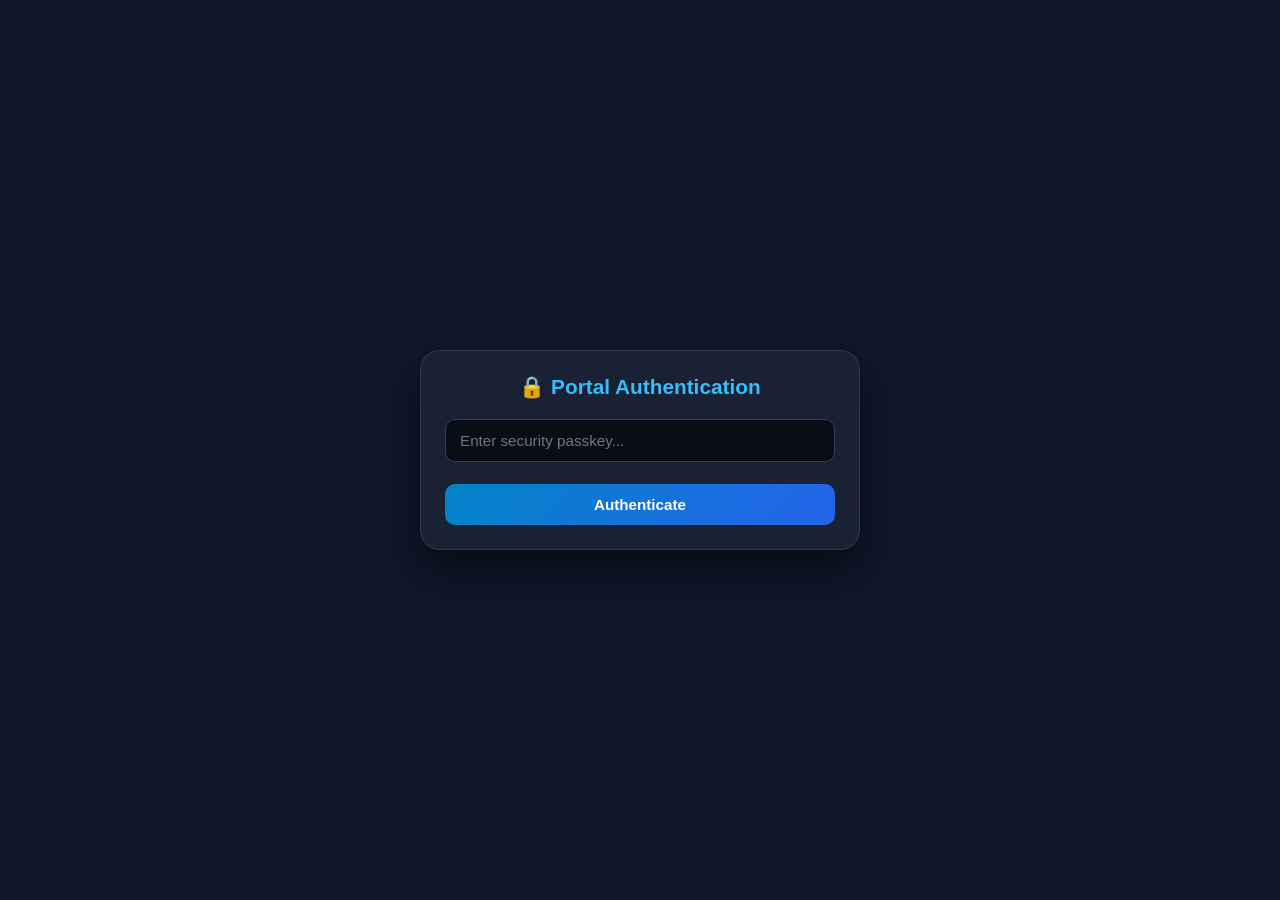
==== admin.html @ 2f3b1c12 "Upgrade site to professional dark glass layout and hide admin portal" ====
<!DOCTYPE html>
<html lang="en">
<head>
    <meta charset="UTF-8">
    <meta name="viewport" content="width=device-width, initial-scale=1.0">
    <title>Dashboard | Ezra Wanyama</title>
    <style>
        * { box-sizing: border-box; margin: 0; padding: 0; font-family: -apple-system, BlinkMacSystemFont, "SF Pro Display", "Segoe UI", Roboto, sans-serif; }
        body { background: #0f172a; color: #f8fafc; min-height: 100vh; display: flex; justify-content: center; align-items: center; padding: 20px 16px; }
        .admin-card { width: 100%; max-width: 440px; background: rgba(30, 41, 59, 0.7); backdrop-filter: blur(12px); border: 1px solid rgba(255, 255, 255, 0.1); border-radius: 20px; padding: 24px; box-shadow: 0 20px 40px rgba(0,0,0,0.5); }
        h2 { font-size: 1.3rem; font-weight: 700; color: #38bdf8; margin-bottom: 20px; text-align: center; }
        .input-group { margin-bottom: 16px; }
        .input-group label { display: block; font-size: 0.8rem; text-transform: uppercase; letter-spacing: 0.05em; color: #94a3b8; margin-bottom: 6px; }
        .input-group input { width: 100%; padding: 12px 14px; background: #090d16; border: 1px solid #334155; border-radius: 10px; color: #fff; font-size: 0.95rem; outline: none; }
        .input-group input:focus { border-color: #38bdf8; }
        .btn { width: 100%; padding: 12px; border: none; border-radius: 10px; font-weight: 600; font-size: 0.95rem; cursor: pointer; transition: transform 0.1s, opacity 0.2s; }
        .btn:active { transform: scale(0.98); }
        .btn-primary { background: linear-gradient(135deg, #0284c7, #2563eb); color: white; margin-top: 6px; }
        .btn-purple { background: linear-gradient(135deg, #9333ea, #c084fc); color: white; margin-top: 6px; }
        .section-title { font-size: 0.95rem; color: #f1f5f9; margin: 24px 0 12px; border-top: 1px solid #334155; padding-top: 16px; font-weight: 600; }
        .login-box { text-align: center; }
    </style>
</head>
<body>

<div class="admin-card">
    <div id="loginSection" class="login-box">
        <h2>🔒 Portal Authentication</h2>
        <div class="input-group">
            <input type="password" id="passInput" placeholder="Enter security passkey...">
        </div>
        <button class="btn btn-primary" onclick="checkAuth()">Authenticate</button>
    </div>

    <div id="dashSection" style="display: none;">
        <h2>⚡ Control Center</h2>
        
        <!-- Link Creator -->
        <div class="input-group">
            <label>Button Label</label>
            <input type="text" id="linkTitle" placeholder="e.g. GitHub Repository">
        </div>
        <div class="input-group">
            <label>Target URL</label>
            <input type="url" id="linkUrl" placeholder="https://...">
        </div>
        <button class="btn btn-primary" onclick="addLink()">Publish Button</button>

        <!-- Media Post Creator -->
        <div class="section-title">Post Media Content</div>
        <div class="input-group">
            <label>Image File</label>
            <input type="file" id="photoInput" accept="image/*">
        </div>
        <div class="input-group">
            <label>Caption Text</label>
            <input type="text" id="photoCaption" placeholder="Optional description...">
        </div>
        <button class="btn btn-purple" onclick="uploadPhoto()">Publish Photo</button>
    </div>
</div>

<script>
    const AUTH_KEY = "Dracula";

    function checkAuth() {
        const input = document.getElementById("passInput").value;
        if (input === AUTH_KEY) {
            document.getElementById("loginSection").style.display = "none";
            document.getElementById("dashSection").style.display = "block";
        } else {
            alert("Access Denied");
        }
    }

    function addLink() {
        const title = document.getElementById("linkTitle").value.trim();
        const url = document.getElementById("linkUrl").value.trim();
        if (!title || !url) return alert("Fill in title and URL");

        const links = JSON.parse(localStorage.getItem("ezra_links") || "[]");
        links.push({ id: Date.now(), title, url });
        localStorage.setItem("ezra_links", JSON.stringify(links));

        document.getElementById("linkTitle").value = "";
        document.getElementById("linkUrl").value = "";
        alert("Button published to main site!");
    }

    function uploadPhoto() {
        const fileInput = document.getElementById("photoInput");
        const caption = document.getElementById("photoCaption").value.trim();
        if (!fileInput.files || !fileInput.files[0]) return alert("Select an image first");

        const reader = new FileReader();
        reader.onload = function(e) {
            const gallery = JSON.parse(localStorage.getItem("ezra_gallery") || "[]");
            gallery.unshift({ id: Date.now(), image: e.target.result, caption });
            localStorage.setItem("ezra_gallery", JSON.stringify(gallery));

            fileInput.value = "";
            document.getElementById("photoCaption").value = "";
            alert("Media published to main site!");
        };
        reader.readAsDataURL(fileInput.files[0]);
    }
</script>

</body>
</html>
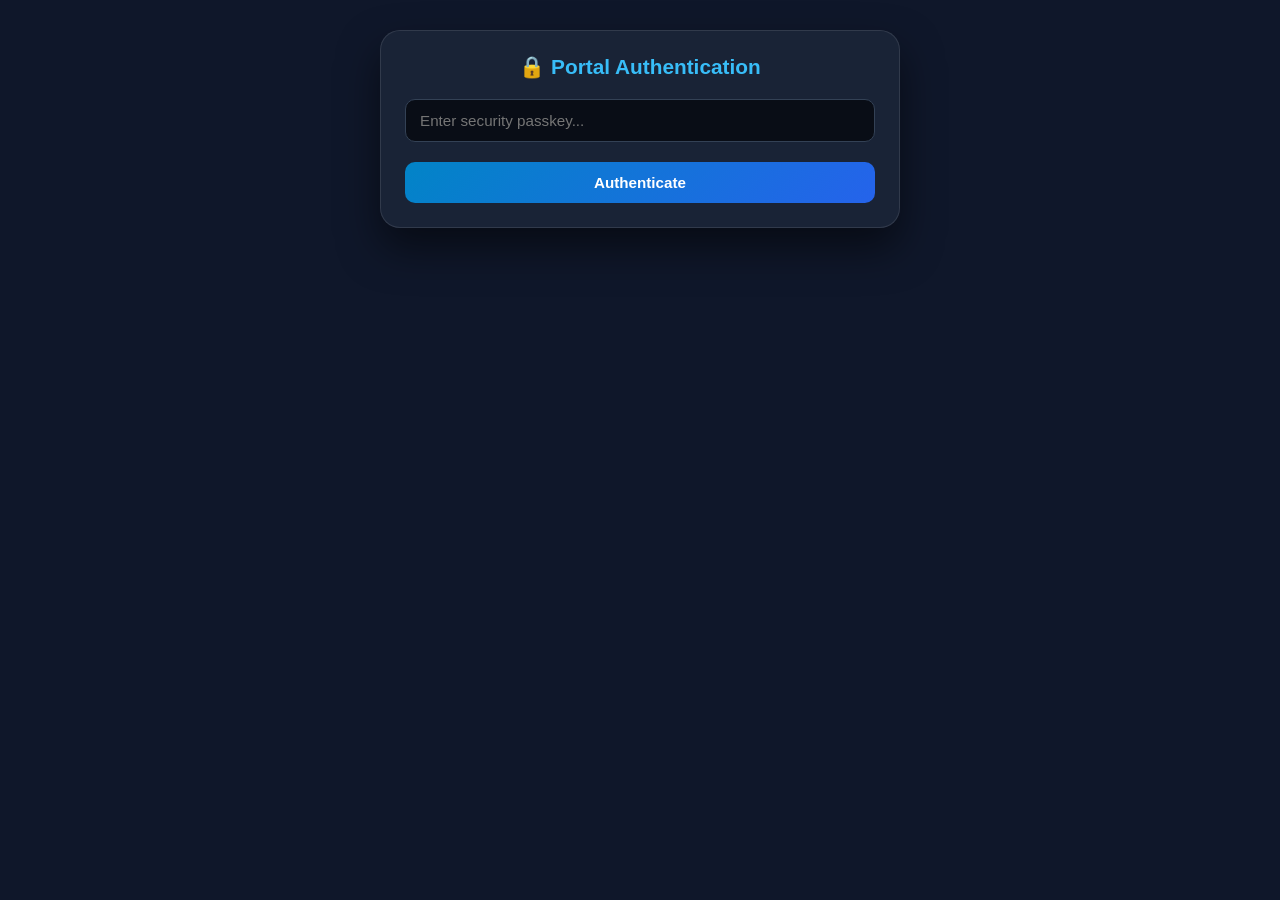
==== commit 1762878e: "Sync all images, gallery cards, and racing animations" ====
--- a/admin.html
+++ b/admin.html
@@ -6,25 +6,34 @@
     <title>Dashboard | Ezra Wanyama</title>
     <style>
         * { box-sizing: border-box; margin: 0; padding: 0; font-family: -apple-system, BlinkMacSystemFont, "SF Pro Display", "Segoe UI", Roboto, sans-serif; }
-        body { background: #0f172a; color: #f8fafc; min-height: 100vh; display: flex; justify-content: center; align-items: center; padding: 20px 16px; }
-        .admin-card { width: 100%; max-width: 440px; background: rgba(30, 41, 59, 0.7); backdrop-filter: blur(12px); border: 1px solid rgba(255, 255, 255, 0.1); border-radius: 20px; padding: 24px; box-shadow: 0 20px 40px rgba(0,0,0,0.5); }
+        body { background: #0f172a; color: #f8fafc; min-height: 100vh; display: flex; justify-content: center; align-items: flex-start; padding: 30px 16px; }
+        .admin-card { width: 100%; max-width: 520px; background: rgba(30, 41, 59, 0.75); backdrop-filter: blur(12px); border: 1px solid rgba(255, 255, 255, 0.1); border-radius: 20px; padding: 24px; box-shadow: 0 20px 40px rgba(0,0,0,0.5); }
         h2 { font-size: 1.3rem; font-weight: 700; color: #38bdf8; margin-bottom: 20px; text-align: center; }
-        .input-group { margin-bottom: 16px; }
-        .input-group label { display: block; font-size: 0.8rem; text-transform: uppercase; letter-spacing: 0.05em; color: #94a3b8; margin-bottom: 6px; }
+        .input-group { margin-bottom: 14px; }
+        .input-group label { display: block; font-size: 0.78rem; text-transform: uppercase; letter-spacing: 0.05em; color: #94a3b8; margin-bottom: 6px; }
         .input-group input { width: 100%; padding: 12px 14px; background: #090d16; border: 1px solid #334155; border-radius: 10px; color: #fff; font-size: 0.95rem; outline: none; }
         .input-group input:focus { border-color: #38bdf8; }
-        .btn { width: 100%; padding: 12px; border: none; border-radius: 10px; font-weight: 600; font-size: 0.95rem; cursor: pointer; transition: transform 0.1s, opacity 0.2s; }
+        .btn { width: 100%; padding: 12px; border: none; border-radius: 10px; font-weight: 600; font-size: 0.95rem; cursor: pointer; transition: transform 0.1s; }
         .btn:active { transform: scale(0.98); }
         .btn-primary { background: linear-gradient(135deg, #0284c7, #2563eb); color: white; margin-top: 6px; }
         .btn-purple { background: linear-gradient(135deg, #9333ea, #c084fc); color: white; margin-top: 6px; }
+        .btn-sm { padding: 6px 12px; font-size: 0.8rem; border-radius: 6px; width: auto; margin-left: 4px; }
+        .btn-edit { background: #eab308; color: #000; }
+        .btn-danger { background: #ef4444; color: #fff; }
         .section-title { font-size: 0.95rem; color: #f1f5f9; margin: 24px 0 12px; border-top: 1px solid #334155; padding-top: 16px; font-weight: 600; }
-        .login-box { text-align: center; }
+        
+        /* Item Management Lists */
+        .item-row { background: #090d16; border: 1px solid #334155; border-radius: 10px; padding: 12px; margin-bottom: 10px; display: flex; justify-content: space-between; align-items: center; }
+        .item-info { max-width: 65%; overflow: hidden; text-overflow: ellipsis; white-space: nowrap; }
+        .item-title { font-weight: 600; font-size: 0.9rem; color: #f8fafc; }
+        .item-sub { font-size: 0.75rem; color: #64748b; }
+        .item-actions { display: flex; align-items: center; }
     </style>
 </head>
 <body>
 
 <div class="admin-card">
-    <div id="loginSection" class="login-box">
+    <div id="loginSection" style="text-align: center;">
         <h2>🔒 Portal Authentication</h2>
         <div class="input-group">
             <input type="password" id="passInput" placeholder="Enter security passkey...">
@@ -35,7 +44,9 @@
     <div id="dashSection" style="display: none;">
         <h2>⚡ Control Center</h2>
         
-        <!-- Link Creator -->
+        <!-- Add/Edit Link Section -->
+        <div class="section-title">Manage Connect Buttons</div>
+        <input type="hidden" id="editLinkId" value="">
         <div class="input-group">
             <label>Button Label</label>
             <input type="text" id="linkTitle" placeholder="e.g. GitHub Repository">
@@ -44,12 +55,15 @@
             <label>Target URL</label>
             <input type="url" id="linkUrl" placeholder="https://...">
         </div>
-        <button class="btn btn-primary" onclick="addLink()">Publish Button</button>
-
-        <!-- Media Post Creator -->
-        <div class="section-title">Post Media Content</div>
-        <div class="input-group">
-            <label>Image File</label>
+        <button class="btn btn-primary" id="saveLinkBtn" onclick="saveLink()">Publish Button</button>
+        <button class="btn btn-sm" id="cancelEditBtn" style="display:none; margin-top:8px; background:#64748b; color:#fff;" onclick="resetLinkForm()">Cancel Edit</button>
+
+        <div id="linksList" style="margin-top: 15px;"></div>
+
+        <!-- Add/Manage Photo Section -->
+        <div class="section-title">Manage Photos & Posts</div>
+        <div class="input-group">
+            <label>Select Image File</label>
             <input type="file" id="photoInput" accept="image/*">
         </div>
         <div class="input-group">
@@ -57,6 +71,8 @@
             <input type="text" id="photoCaption" placeholder="Optional description...">
         </div>
         <button class="btn btn-purple" onclick="uploadPhoto()">Publish Photo</button>
+
+        <div id="photosList" style="margin-top: 15px;"></div>
     </div>
 </div>
 
@@ -64,33 +80,99 @@
     const AUTH_KEY = "Dracula";
 
     function checkAuth() {
-        const input = document.getElementById("passInput").value;
-        if (input === AUTH_KEY) {
+        if (document.getElementById("passInput").value === AUTH_KEY) {
             document.getElementById("loginSection").style.display = "none";
             document.getElementById("dashSection").style.display = "block";
+            loadAdminData();
         } else {
             alert("Access Denied");
         }
     }
 
-    function addLink() {
+    function loadAdminData() {
+        renderAdminLinks();
+        renderAdminPhotos();
+    }
+
+    // --- LINK MANAGEMENT (CREATE, EDIT, DELETE) ---
+    function saveLink() {
+        const id = document.getElementById("editLinkId").value;
         const title = document.getElementById("linkTitle").value.trim();
         const url = document.getElementById("linkUrl").value.trim();
         if (!title || !url) return alert("Fill in title and URL");
 
+        let links = JSON.parse(localStorage.getItem("ezra_links") || "[]");
+
+        if (id) {
+            // Edit existing
+            links = links.map(item => item.id == id ? { id: Number(id), title, url } : item);
+        } else {
+            // Add new
+            links.push({ id: Date.now(), title, url });
+        }
+
+        localStorage.setItem("ezra_links", JSON.stringify(links));
+        resetLinkForm();
+        renderAdminLinks();
+    }
+
+    function editLink(id) {
         const links = JSON.parse(localStorage.getItem("ezra_links") || "[]");
-        links.push({ id: Date.now(), title, url });
-        localStorage.setItem("ezra_links", JSON.stringify(links));
-
+        const item = links.find(l => l.id == id);
+        if (!item) return;
+
+        document.getElementById("editLinkId").value = item.id;
+        document.getElementById("linkTitle").value = item.title;
+        document.getElementById("linkUrl").value = item.url;
+
+        document.getElementById("saveLinkBtn").innerText = "Update Button";
+        document.getElementById("cancelEditBtn").style.display = "block";
+    }
+
+    function resetLinkForm() {
+        document.getElementById("editLinkId").value = "";
         document.getElementById("linkTitle").value = "";
         document.getElementById("linkUrl").value = "";
-        alert("Button published to main site!");
-    }
-
+        document.getElementById("saveLinkBtn").innerText = "Publish Button";
+        document.getElementById("cancelEditBtn").style.display = "none";
+    }
+
+    function deleteLink(id) {
+        if (!confirm("Delete this button?")) return;
+        let links = JSON.parse(localStorage.getItem("ezra_links") || "[]");
+        links = links.filter(l => l.id != id);
+        localStorage.setItem("ezra_links", JSON.stringify(links));
+        renderAdminLinks();
+    }
+
+    function renderAdminLinks() {
+        const container = document.getElementById("linksList");
+        const links = JSON.parse(localStorage.getItem("ezra_links") || "[]");
+
+        if (links.length === 0) {
+            container.innerHTML = '<div style="color:#64748b; font-size:0.8rem; text-align:center;">No links created yet.</div>';
+            return;
+        }
+
+        container.innerHTML = links.map(item => `
+            <div class="item-row">
+                <div class="item-info">
+                    <div class="item-title">${item.title}</div>
+                    <div class="item-sub">${item.url}</div>
+                </div>
+                <div class="item-actions">
+                    <button class="btn btn-sm btn-edit" onclick="editLink(${item.id})">Edit</button>
+                    <button class="btn btn-sm btn-danger" onclick="deleteLink(${item.id})">Delete</button>
+                </div>
+            </div>
+        `).join('');
+    }
+
+    // --- PHOTO MANAGEMENT (CREATE, EDIT CAPTION, DELETE) ---
     function uploadPhoto() {
         const fileInput = document.getElementById("photoInput");
         const caption = document.getElementById("photoCaption").value.trim();
-        if (!fileInput.files || !fileInput.files[0]) return alert("Select an image first");
+        if (!fileInput.files || !fileInput.files[0]) return alert("Select an image file");
 
         const reader = new FileReader();
         reader.onload = function(e) {
@@ -100,10 +182,56 @@
 
             fileInput.value = "";
             document.getElementById("photoCaption").value = "";
-            alert("Media published to main site!");
+            renderAdminPhotos();
         };
         reader.readAsDataURL(fileInput.files[0]);
     }
+
+    function editCaption(id) {
+        const gallery = JSON.parse(localStorage.getItem("ezra_gallery") || "[]");
+        const item = gallery.find(p => p.id == id);
+        if (!item) return;
+
+        const newCaption = prompt("Edit photo caption:", item.caption || "");
+        if (newCaption !== null) {
+            item.caption = newCaption.trim();
+            localStorage.setItem("ezra_gallery", JSON.stringify(gallery));
+            renderAdminPhotos();
+        }
+    }
+
+    function deletePhoto(id) {
+        if (!confirm("Delete this photo?")) return;
+        let gallery = JSON.parse(localStorage.getItem("ezra_gallery") || "[]");
+        gallery = gallery.filter(p => p.id != id);
+        localStorage.setItem("ezra_gallery", JSON.stringify(gallery));
+        renderAdminPhotos();
+    }
+
+    function renderAdminPhotos() {
+        const container = document.getElementById("photosList");
+        const gallery = JSON.parse(localStorage.getItem("ezra_gallery") || "[]");
+
+        if (gallery.length === 0) {
+            container.innerHTML = '<div style="color:#64748b; font-size:0.8rem; text-align:center;">No photos uploaded yet.</div>';
+            return;
+        }
+
+        container.innerHTML = gallery.map(item => `
+            <div class="item-row">
+                <div class="item-info" style="display:flex; align-items:center; gap:10px;">
+                    <img src="${item.image}" style="width:36px; height:36px; object-fit:cover; border-radius:6px;">
+                    <div>
+                        <div class="item-title">${item.caption || "Untitled Photo"}</div>
+                    </div>
+                </div>
+                <div class="item-actions">
+                    <button class="btn btn-sm btn-edit" onclick="editCaption(${item.id})">Edit</button>
+                    <button class="btn btn-sm btn-danger" onclick="deletePhoto(${item.id})">Delete</button>
+                </div>
+            </div>
+        `).join('');
+    }
 </script>
 
 </body>
